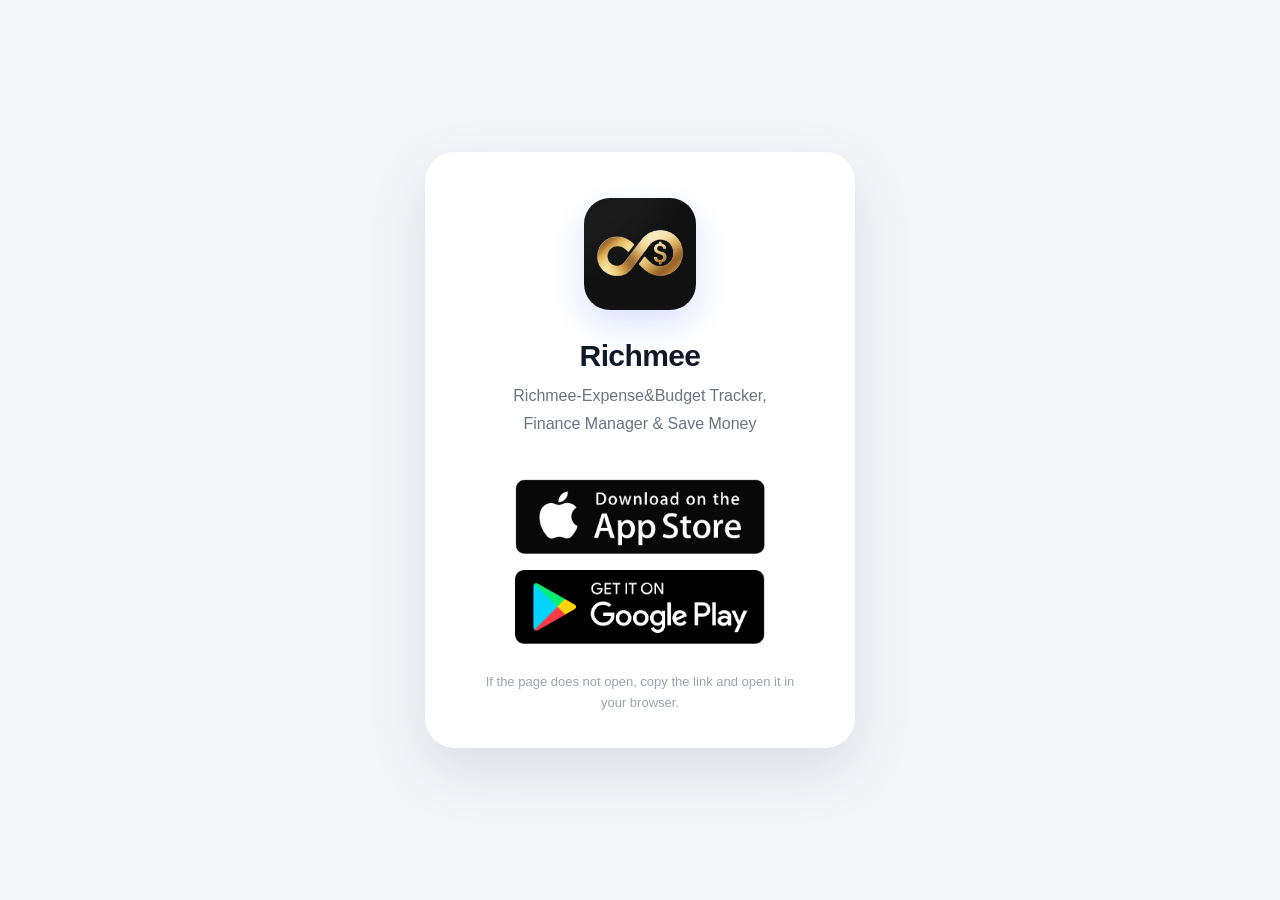
==== richmee-download.html @ 37908826 "feat: add richmee download page" ====
<!DOCTYPE html>
<html lang="en">

<head>
    <meta charset="utf-8">
    <meta http-equiv="X-UA-Compatible" content="IE=edge">
    <meta name="viewport" content="width=device-width, initial-scale=1, maximum-scale=1">
    <title>Richmee - App Download</title>
    <meta name="description" content="Download Richmee for iOS and Android.">
    <link rel="icon" href="images/richmee_logo.webp" type="image/webp">
    <style>
        * {
            box-sizing: border-box;
        }

        html,
        body {
            margin: 0;
            min-height: 100%;
            font-family: -apple-system, BlinkMacSystemFont, "Segoe UI", Roboto, "Helvetica Neue", Arial, sans-serif;
            color: #202124;
            background: #f5f6fa;
        }

        body {
            min-height: 100vh;
            display: flex;
            align-items: center;
            justify-content: center;
            padding: 24px;
        }

        .download-page {
            width: 100%;
            max-width: 430px;
            min-height: min(760px, calc(100vh - 48px));
            display: flex;
            align-items: center;
            justify-content: center;
        }

        .download-card {
            width: 100%;
            padding: 46px 28px 34px;
            text-align: center;
            background: #ffffff;
            border-radius: 30px;
            box-shadow: 0 22px 60px rgba(35, 42, 61, 0.12);
        }

        .app-logo {
            width: 112px;
            height: 112px;
            border-radius: 26px;
            object-fit: cover;
            box-shadow: 0 14px 32px rgba(54, 97, 255, 0.18);
        }

        h1 {
            margin: 24px 0 8px;
            font-size: 30px;
            line-height: 1.2;
            font-weight: 800;
            letter-spacing: -0.02em;
            color: #111827;
        }

        .subtitle {
            margin: 0 auto;
            max-width: 310px;
            font-size: 16px;
            line-height: 1.7;
            color: #6b7280;
        }

        .download-actions {
            display: grid;
            gap: 16px;
            margin-top: 42px;
            justify-items: center;
        }

        .store-link {
            display: inline-flex;
            width: min(250px, 100%);
            border-radius: 14px;
            transition: transform 0.2s ease, filter 0.2s ease;
        }

        .store-link:hover {
            transform: translateY(-2px);
            filter: drop-shadow(0 12px 20px rgba(17, 24, 39, 0.16));
        }

        .store-badge {
            display: block;
            width: 100%;
            height: auto;
        }

        .helper-text {
            margin: 28px auto 0;
            max-width: 320px;
            font-size: 13px;
            line-height: 1.6;
            color: #9ca3af;
        }

        @media (max-width: 480px) {
            body {
                padding: 0;
                background: #ffffff;
            }

            .download-page {
                min-height: 100vh;
                max-width: none;
            }

            .download-card {
                min-height: 100vh;
                display: flex;
                flex-direction: column;
                justify-content: center;
                border-radius: 0;
                box-shadow: none;
            }
        }
    </style>
</head>

<body>
    <main class="download-page" aria-labelledby="download-title">
        <section class="download-card">
            <img class="app-logo" src="images/richmee_logo.webp" alt="Richmee logo">
            <h1 id="download-title">Richmee</h1>
            <p class="subtitle" data-i18n="subtitle">Smart and simple personal finance management. Choose your device platform to download.</p>

            <div class="download-actions" aria-label="Download links">
                <a class="store-link" href="https://apps.apple.com/app/6752465398" target="_blank" rel="noopener noreferrer" aria-label="Download on the App Store">
                    <img class="store-badge" src="images/app_store.png" alt="Download on the App Store">
                </a>
                <a class="store-link" href="https://play.google.com/store/apps/details?id=com.excelsiorlab.moneytracker" target="_blank" rel="noopener noreferrer" aria-label="Get it on Google Play">
                    <img class="store-badge" src="images/google_play.png" alt="Get it on Google Play">
                </a>
            </div>

            <p class="helper-text" data-i18n="helper">If the page does not open, copy the link and open it in your browser.</p>
        </section>
    </main>

    <script>
        (function () {
            var translations = {
                en: {
                    subtitle: 'Richmee-Expense&Budget Tracker, Finance Manager & Save Money',
                    helper: 'If the page does not open, copy the link and open it in your browser.',
                    appStoreLabel: 'Download on the App Store',
                    googlePlayLabel: 'Get it on Google Play'
                },
                zh: {
                    subtitle: '智能、简单的个人财务管理工具，选择你的设备平台开始下载。',
                    helper: '如无法跳转，请复制链接后在浏览器中打开。',
                    appStoreLabel: '前往 App Store 下载',
                    googlePlayLabel: '前往 Google Play 下载'
                }
            };
            var language = (navigator.language || navigator.userLanguage || 'en').toLowerCase().indexOf('zh') === 0 ? 'zh' : 'en';
            var content = translations[language];

            document.documentElement.lang = language === 'zh' ? 'zh-CN' : 'en';
            document.querySelectorAll('[data-i18n]').forEach(function (element) {
                var key = element.getAttribute('data-i18n');
                element.textContent = content[key];
            });

            var storeLinks = document.querySelectorAll('.store-link');
            var storeBadges = document.querySelectorAll('.store-badge');
            storeLinks[0].setAttribute('aria-label', content.appStoreLabel);
            storeBadges[0].setAttribute('alt', content.appStoreLabel);
            storeLinks[1].setAttribute('aria-label', content.googlePlayLabel);
            storeBadges[1].setAttribute('alt', content.googlePlayLabel);
        })();
    </script>
</body>

</html>
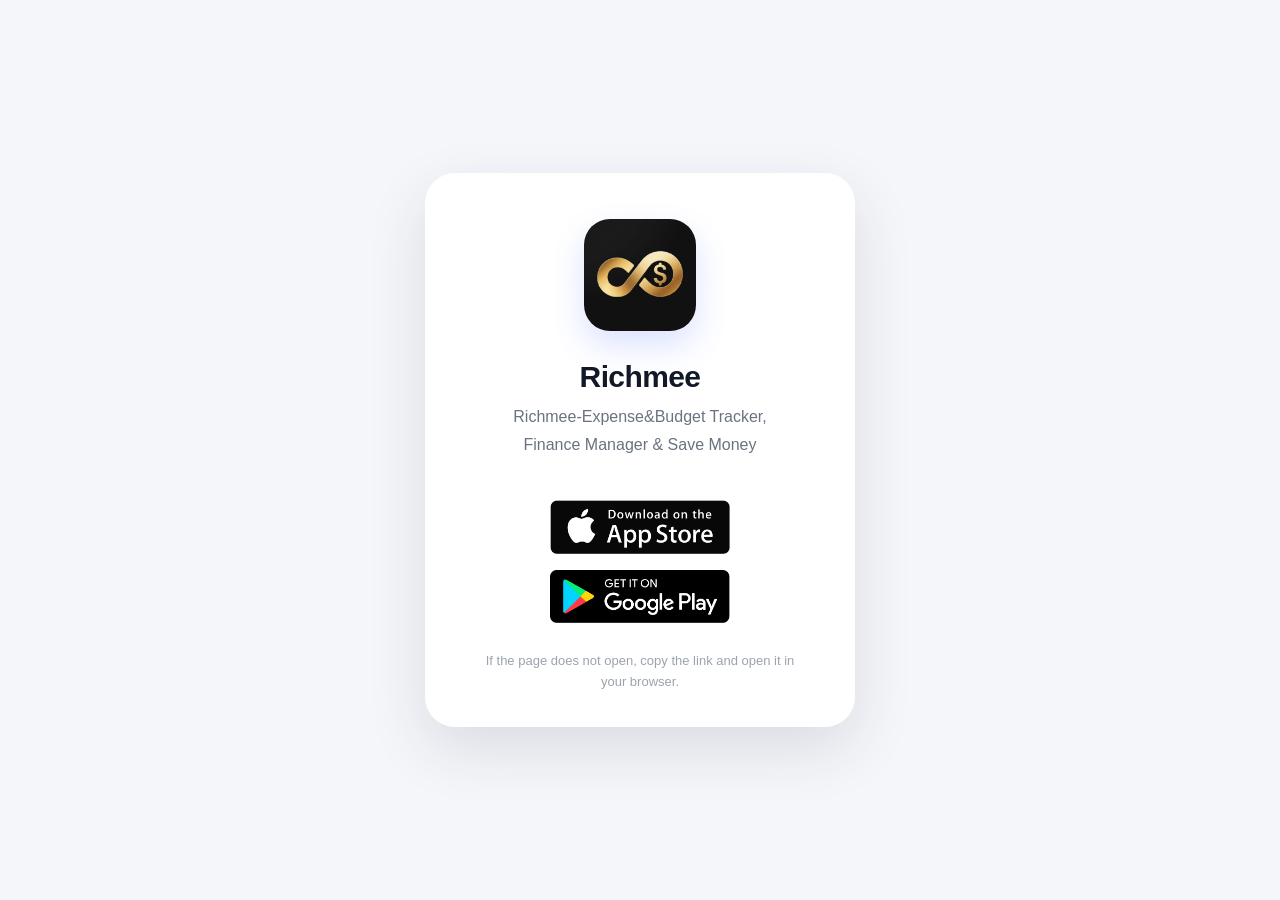
==== commit e270c78f: "feat: add richmee download page" ====
--- a/richmee-download.html
+++ b/richmee-download.html
@@ -82,7 +82,7 @@
 
         .store-link {
             display: inline-flex;
-            width: min(250px, 100%);
+            width: min(180px, 100%);
             border-radius: 14px;
             transition: transform 0.2s ease, filter 0.2s ease;
         }
@@ -121,9 +121,14 @@
                 min-height: 100vh;
                 display: flex;
                 flex-direction: column;
+                align-items: center;
                 justify-content: center;
                 border-radius: 0;
                 box-shadow: none;
+            }
+
+            .download-actions {
+                width: 100%;
             }
         }
     </style>
